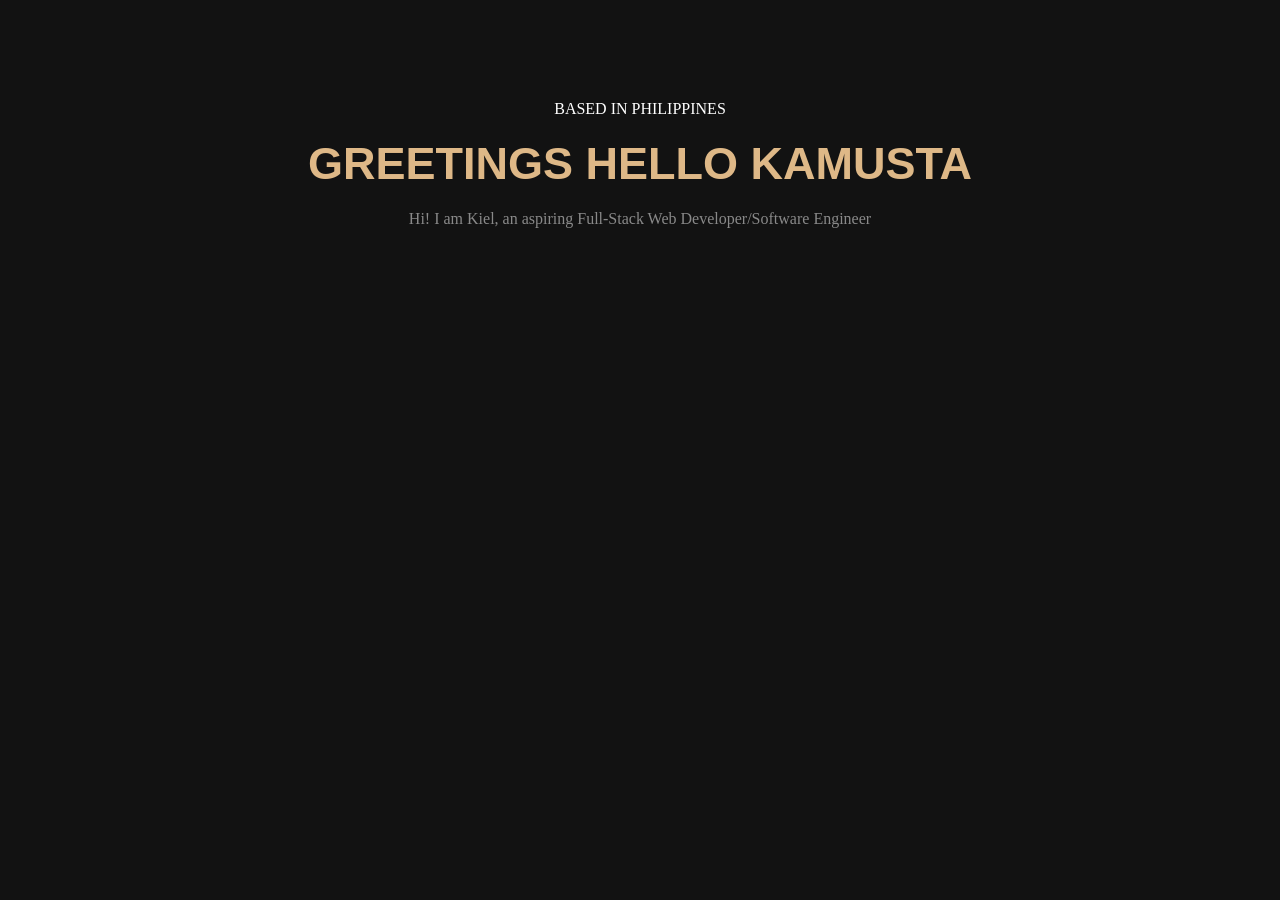
==== PersonalWebsite/index.html @ e14e4b23 "commit files 1st section done (will probably change soon)" ====
<!DOCTYPE html>
<html lang="en">
<head>
    <meta charset="UTF-8">
    <meta name="viewport" content="width=device-width, initial-scale=1.0">
    <title>Kiel</title>
    <link rel="stylesheet" href="style.css">
</head>
<body>
    <section class="greet">
        <div class="philippines">
            <p>BASED IN PHILIPPINES</p>
        </div>
        <div class="project">
            <h1>GREETINGS HELLO KAMUSTA</h1>
        </div>
        <div class="introduction">
            <p>Hi! I am Kiel, an aspiring Full-Stack Web Developer/Software Engineer</p>
        </div>
    </section>

    <section class="background">
        <div class="education">
            <div class="visual"></div>
            <div class="info"></div>
        </div>

        <div class="work">

        </div>

        <div class="hobbies">

        </div>
    </section>

    <section class="technology">
        
    </section>

    <section class="contact">

    </section>
</body>
</html>
---- PersonalWebsite/style.css ----
*{
    margin: 0px;
}
html{
    color-scheme: dark;
}

body{
    margin-top: 100px;
    display: flex;
    flex-direction: row;
    justify-content: center;
    margin-bottom: 100px;
}


/*SECTION 1 - GREET*/
.greet{
    text-align: center;
}

.greet > .project, .introduction{
    margin-top: 20px;
    margin-bottom: 20px;
}

.project{
    font-size: 30px;
    font-family: Arial, Helvetica, sans-serif;
}

.project > h1{
    color: burlywood;
}

.introduction > p{
    color: rgba(255, 255, 255, 0.5);
}

/*SECTION 2 - BACKGROUND*/
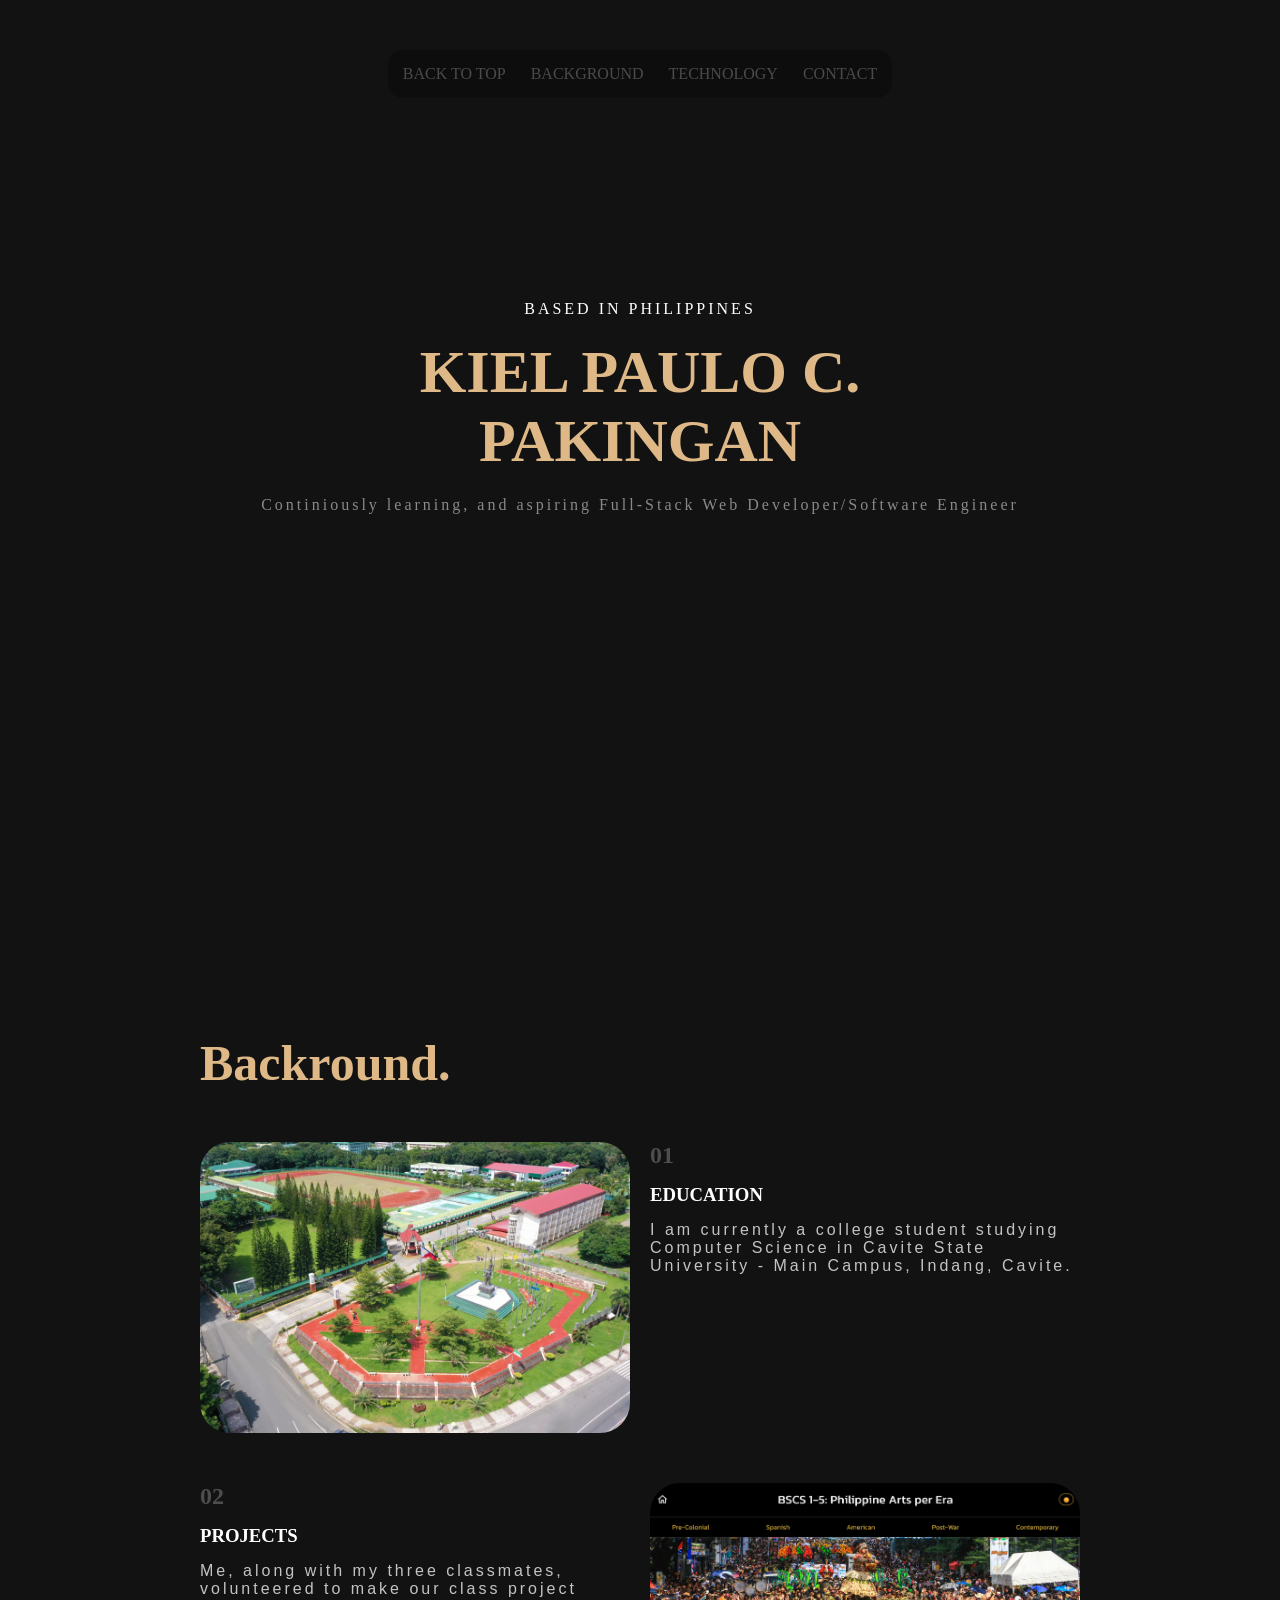
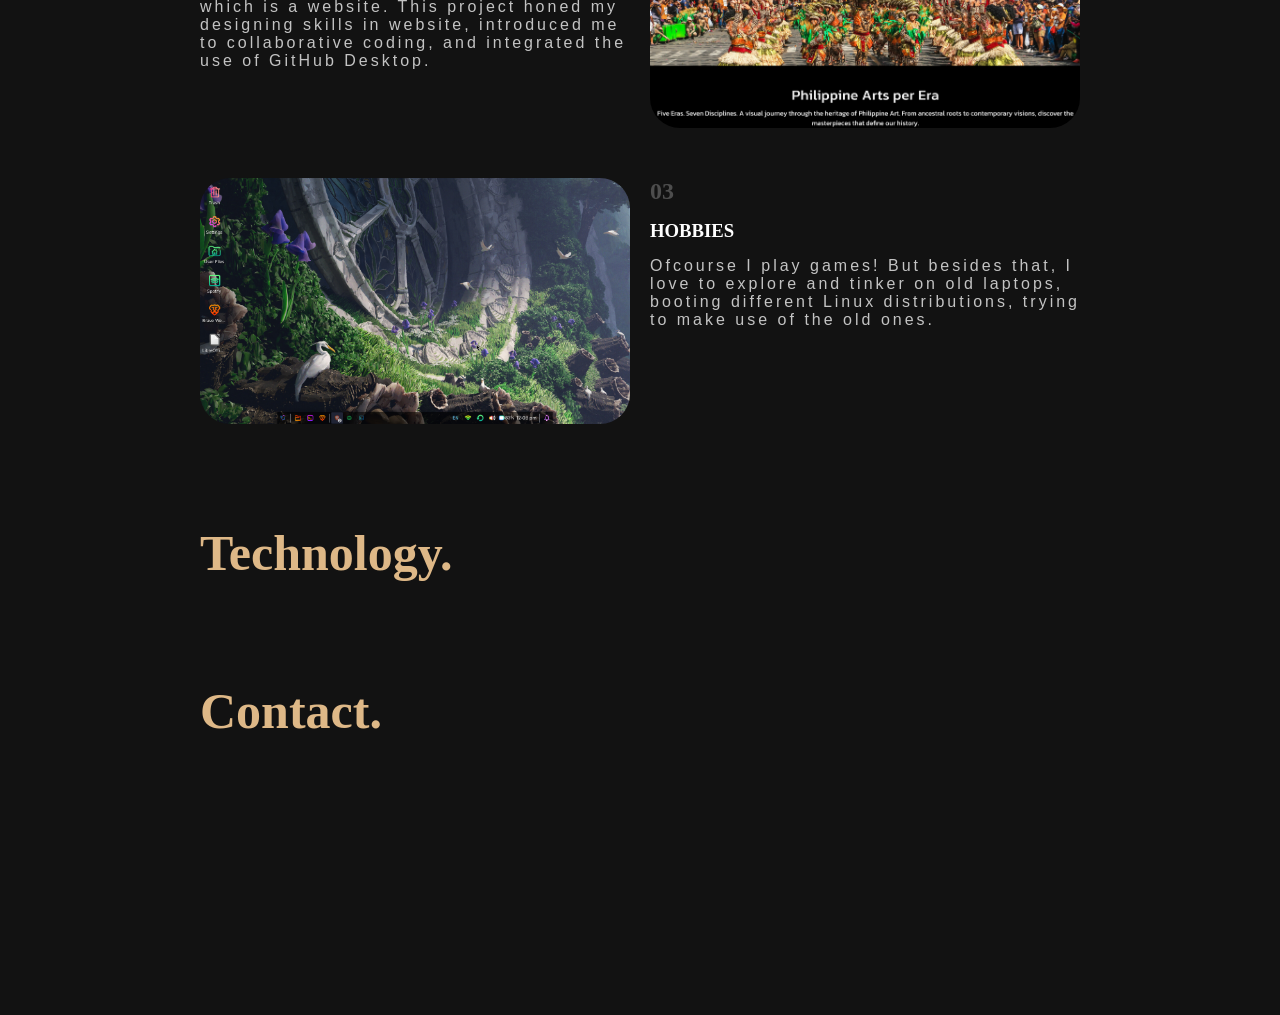
==== commit 55b373d0: "Big Progress New changes!" ====
--- a/PersonalWebsite/index.html
+++ b/PersonalWebsite/index.html
@@ -7,39 +7,81 @@
     <link rel="stylesheet" href="style.css">
 </head>
 <body>
-    <section class="greet">
-        <div class="philippines">
-            <p>BASED IN PHILIPPINES</p>
-        </div>
-        <div class="project">
-            <h1>GREETINGS HELLO KAMUSTA</h1>
-        </div>
-        <div class="introduction">
-            <p>Hi! I am Kiel, an aspiring Full-Stack Web Developer/Software Engineer</p>
-        </div>
-    </section>
+    <header>
+        <nav>
+            <div class="nav-background">
+                <a href="#">BACK TO TOP</a>
+                <a href="#background">BACKGROUND</a>
+                <a href="#technology">TECHNOLOGY</a>
+                <a href="#contact">CONTACT</a>
+            </div>
+        </nav>
+    </header>
+    
+    <div class="main">
+        <section id="banner">
+            <div class="philippines">
+                <p>BASED IN PHILIPPINES</p>
+            </div>
+            <div class="project">
+                <h1>KIEL PAULO C.</h1> 
+                <h1>PAKINGAN</h1>
+            </div>
+            <div class="introduction">
+                <p>Continiously learning, and aspiring Full-Stack Web Developer/Software Engineer</p>
+            </div>
+        </section>
 
-    <section class="background">
-        <div class="education">
-            <div class="visual"></div>
-            <div class="info"></div>
-        </div>
+        <section id="background">
+            <div class="section-title"><h1>Backround.</h1></div>
+            
+            <div class="education">
+                <div class="visual">
+                    <img src="\PersonalWebsite\assets\SECTION 2\CvSU-Front-09-2023-1920x1280.jpg" alt="Cavite State University - Don Severino De Las Alas Campus, Indang, Cavite">
+                </div>
+                <div class="content">
+                    <div class="number"><h1>01</h1></div>
+                    <div class="title"><h3>EDUCATION</h3></div>
+                    <p>
+                        I am currently a college student studying Computer Science in Cavite State University - Main Campus, Indang, Cavite.
+                    </p>
+                </div>
+            </div>
+            <div class="projects">
+                <div class="content">
+                    <div class="number"><h1>02</h1></div>
+                    <div class="title"><h3>PROJECTS</h3></div>
+                    <p>
+                        Me, along with my three classmates, volunteered to make our class project which is a website. This project honed my designing skills in website, 
+                        introduced me to collaborative coding, and integrated the use of GitHub Desktop.
+                    </p>
+                </div>
+                <div class="visual">
+                    <img src="\PersonalWebsite\assets\SECTION 2\projectwebsite.png" alt="Cavite State University - Don Severino De Las Alas Campus, Indang, Cavite">
+                </div>
+            </div>
+            <div class="hobbies">
+                <div class="visual">
+                    <img src="\PersonalWebsite\assets\SECTION 2\linux lite.png" alt="Cavite State University - Don Severino De Las Alas Campus, Indang, Cavite">
+                </div>
+                <div class="content">
+                    <div class="number"><h1>03</h1></div>
+                    <div class="title"><h3>HOBBIES</h3></div>
+                    <p>
+                        Ofcourse I play games! But besides that, I love to explore and tinker on old laptops, booting different Linux distributions, 
+                        trying to make use of the old ones.
+                    </p>
+                </div>
+            </div>
+        </section>
 
-        <div class="work">
+        <section id="technology">
+            <div class="section-title"><h1>Technology.</h1></div>
+        </section>
 
-        </div>
-
-        <div class="hobbies">
-
-        </div>
-    </section>
-
-    <section class="technology">
-        
-    </section>
-
-    <section class="contact">
-
-    </section>
+        <section id="contact">
+            <div class="section-title"><h1>Contact.</h1></div>
+        </section>
+    </div>
 </body>
 </html>
--- a/PersonalWebsite/style.css
+++ b/PersonalWebsite/style.css
@@ -1,32 +1,68 @@
 *{
     margin: 0px;
+    /*border: 1px solid red;*/
 }
 html{
     color-scheme: dark;
 }
 
-body{
-    margin-top: 100px;
-    display: flex;
-    flex-direction: row;
-    justify-content: center;
-    margin-bottom: 100px;
+p{
+    letter-spacing: 3px;
 }
 
+.main{
+    margin-top: 300px;
+    margin-left: 200px;
+    margin-right: 200px;
+    display: flex;
+    flex-direction: column;
+    justify-content: center;
+    margin-bottom: 275px;
+    gap: 100px;
+}
+
+header{
+    display: flex;
+    justify-content: center;
+}
+
+nav{
+    margin-top: 50px;
+    position: fixed;
+}
+
+.nav-background{
+    display: flex;
+    justify-content: center;
+    gap: 25px;
+    padding: 15px;
+    border-radius: 15px;
+    background-color: rgba(0, 0, 0, 0.25);
+}
+
+.nav-background > a{
+    text-decoration: none;
+    color: rgba(255, 255, 255, 0.25);
+}
+
+.nav-background > a:hover{
+    text-decoration: none;
+    color: rgb(255, 255, 255);
+}
 
 /*SECTION 1 - GREET*/
-.greet{
+#banner{
     text-align: center;
+    margin-bottom: 200px;
 }
 
-.greet > .project, .introduction{
+#banner > .project, .introduction{
     margin-top: 20px;
     margin-bottom: 20px;
 }
 
 .project{
-    font-size: 30px;
-    font-family: Arial, Helvetica, sans-serif;
+    font-size: 40px;
 }
 
 .project > h1{
@@ -38,3 +74,53 @@
 }
 
 /*SECTION 2 - BACKGROUND*/
+#background{
+    display: flex;
+    flex-direction: column;
+    gap: 50px;
+    margin-top: 200px;
+}
+
+.section-title > h1{
+    font-size: 50px;
+    color: burlywood;
+}
+
+.number{
+    color: rgba(255, 255, 255, 0.25);
+    margin-bottom: 15px;
+}
+
+.title{
+    margin-bottom: 15px;
+}
+
+.education{
+    display: grid;
+    grid-template-columns: 1fr 1fr;
+    column-gap: 20px;
+}
+
+.projects{
+    display: grid;
+    grid-template-columns: 1fr 1fr;
+    column-gap: 20px;
+}
+
+.hobbies{
+    display: grid;
+    grid-template-columns: 1fr 1fr;
+    column-gap: 20px;
+}
+
+.visual img{
+    height: 100%;
+    width: 100%;
+    object-fit: cover;
+    border-radius: 30px;
+}
+
+.content > p{
+    font-family: Arial, Helvetica, sans-serif;
+    color: rgba(255, 255, 255, 0.75);
+}
